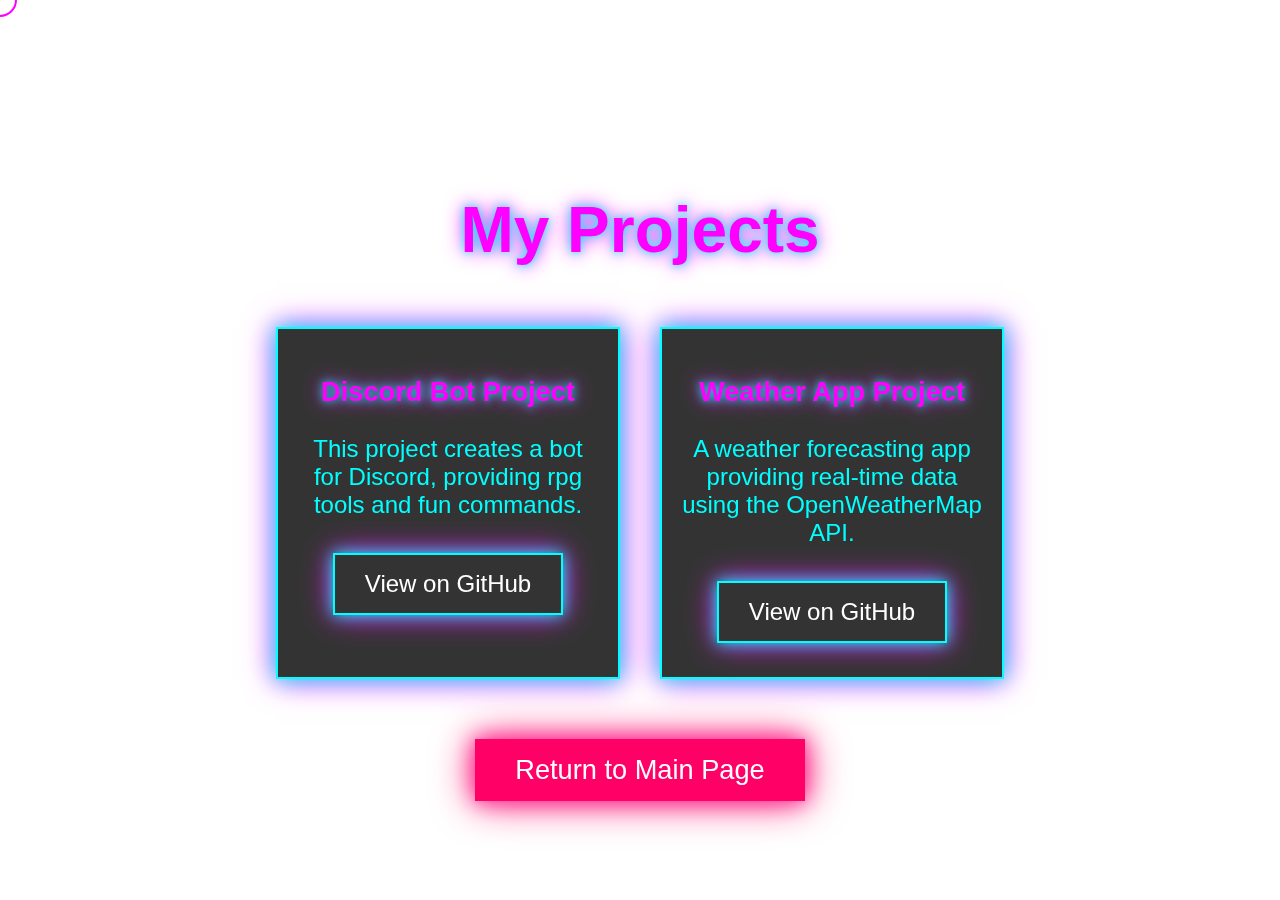
==== projects.html @ 643184d0 "Trying to fix the zoom problem." ====
<!DOCTYPE html>
<html lang="en">
<head>
  <meta charset="UTF-8">
  <meta name="viewport" content="width=device-width, initial-scale=0.5, maximum-scale=2.0, user-scalable=yes">
  <title>My Projects</title>
  <link rel="stylesheet" href="style.css">
</head>
<body>
  <div class="custom-cursor" id="custom-cursor"></div>

  <!-- Video Background for Projects -->
  <div class="video-background">
    <video autoplay muted loop id="bg-video">
      <source src="assets/projects.mp4" type="video/mp4">
      Your browser does not support the video tag.
    </video>
  </div>

  

  <!-- Projects Content -->
  <div class="content">
    <header>
      <h1>My Projects</h1>
    </header>

    <div class="projects-container">
      <div class="project-card">
        <div class="card-content">
          <h3>Discord Bot Project</h3>
          <p>This project creates a bot for Discord, providing rpg tools and fun commands.</p>
          <a href="https://github.com/Alexxx1407/Projet_DiscordV2" target="_blank" class="cyberpunk-button">View on GitHub</a>
        </div>
      </div>

      
    
      <div class="project-card">
        <div class="card-content">
          <h3>Weather App Project</h3>
          <p>A weather forecasting app providing real-time data using the OpenWeatherMap API.</p>
          <a href="https://github.com/Alexxx1407/App_Meteo" target="_blank" class="cyberpunk-button">View on GitHub</a>
        </div>
      </div>
    </div>
    

    <!-- Return to Main Page Button -->
    <div class="return-button-container">
      <a href="index.html" id="return-button" class="cyberpunk-button">Return to Main Page</a>
    </div>
  </div>

  <!-- Sound Effect for Buttons -->
  <audio id="cyberpunk-sound" src="assets/click_return.mp4"></audio>

  <!-- Script -->
  <script src="script.js"></script>
</body>

</html>
---- style.css ----
/* Full-page styles */
body, html {
  margin: 0;
  padding: 0;
  width: 100%;
  height: 100%;
  overflow: hidden;
  font-family: 'Orbitron', sans-serif;
  zoom: 1;
}

/* Video Background Styling */
.video-background {
  position: fixed;
  top: 0;
  left: 0;
  width: 100%;
  height: 100%;
  z-index: -1;
  overflow: hidden;
}

#bg-video {
  width: 100%;
  height: 100%;
  object-fit: cover;
}

/* Content styling */
.content {
  position: relative;
  z-index: 1;
  color: #00ffff;
  text-align: center;
  padding-top: 150px;
}

header h1 {
  font-size: 4rem;
  color: #ff00ff;
  text-shadow: 0 0 10px #00ffff, 0 0 20px #ff00ff;
  margin-bottom: 50px;
}

/* Cyberpunk Button Styling */
.cyberpunk-button {
  display: inline-block;
  margin: 10px;
  padding: 15px 30px;
  color: #00ffff;
  background-color: transparent;
  border: 2px solid #00ffff;
  font-size: 1.5rem;
  text-decoration: none;
  position: relative;
  overflow: hidden;
  box-shadow: 0 0 15px #00ffff, 0 0 30px #ff00ff;
  cursor: pointer;
  transition: all 0.3s ease;
}

.cyberpunk-button:hover {
  color: #ff00ff;
  border-color: #ff00ff;
  box-shadow: 0 0 30px #ff00ff, 0 0 60px #00ffff;
}

/* Slide-in Sidebar Menu Styling */
.side-menu {
  height: 100%;
  width: 0;
  position: fixed;
  z-index: 2;
  top: 0;
  left: 0;
  background-color: rgba(0, 0, 0, 0.9);
  overflow-x: hidden;
  transition: 0.5s;
  padding-top: 60px;
  color: #00ffff;
  text-shadow: 0 0 10px #ff00ff, 0 0 20px #00ffff;
}

.side-menu h2 {
  font-size: 2rem;
  padding-left: 20px;
}

.side-menu p {
  font-size: 2rem;
  padding-left: 20px;
  padding-right: 20px;
}

/* Close Button */
.close-btn {
  position: absolute;
  top: 20px;
  right: 25px;
  font-size: 3rem;
  text-decoration: none;
  color: #ff00ff;
  cursor: pointer;
}

/* Open Button for Sidebar */
.open-btn {
  position: fixed;
  top: 40px;
  left: 20px;
  font-size: 2rem;
  color: #00ffff;
  cursor: pointer;
  background: transparent;
  border: none;
  padding: 10px 40px;
  text-shadow: 0 0 10px #00ffff, 0 0 20px #ff00ff;
  transition: 0.3s ease;
}

.open-btn:hover {
  color: #ff00ff;
  text-shadow: 0 0 30px #ff00ff, 0 0 60px #00ffff;
}

/* Custom styling for Return to Main Page button */
#return-button {
  display: inline-block;
  margin-top: 50px;
  padding: 15px 40px;
  color: #ffffff;
  background-color: #ff0066;
  border: none;
  font-size: 1.7rem;
  text-decoration: none;
  position: relative;
  overflow: hidden;
  box-shadow: 0 0 20px #ff3399, 0 0 40px #ff0066;
  cursor: pointer;
  transition: all 0.3s ease;
}

#return-button:hover {
  background-color: #ff3399;
  box-shadow: 0 0 40px #ff3399, 0 0 80px #ff66cc;
}


.projects-container {
  display: flex;
  flex-wrap: wrap;
  justify-content: center;
  gap: 20px;
}

/* Project Card Styling */
.project-card {
  background-color: rgba(0, 0, 0, 0.8);
  border: 2px solid #00ffff;
  width: 100%;  /* Make it responsive */
  max-width: 300px;  /* Set a maximum width to prevent it from being too wide */
  padding: 20px;
  text-align: center;
  box-shadow: 0 0 20px #00ffff, 0 0 30px #ff00ff;
  transition: transform 0.4s ease, box-shadow 0.4s ease;
  margin: 10px;
}

.project-card:hover {
  transform: scale(1.05);
  box-shadow: 0 0 40px #ff00ff, 0 0 60px #00ffff;
}


.project-card h3 {
  font-size: 1.7rem;
  color: #ff00ff;
  text-shadow: 0 0 10px #00ffff, 0 0 20px #ff00ff;
}

.project-card p {
  font-size: 1.5rem;
  color: #00ffff;
}

.project-card a {
  display: inline-block;
  margin-top: 10px;
  color: #ffffff;
}



.cyberpunk-button:hover {
  color: #ff00ff;
  border-color: #ff00ff;
  box-shadow: 0 0 30px #ff00ff, 0 0 60px #00ffff;
  transform: translateY(-5px) scale(1.05);
  transition: all 0.3s ease;
}

/* Footer Styling */
.footer {
  position: absolute;
  bottom: 0;
  width: 100%;
  text-align: center;
  font-size: 22px;
  padding: 20px;
  background-color: rgba(0, 0, 0, 0.7);
  color: #00ffff;
  box-shadow: 0 0 10px #00ffff, 0 0 20px #ff00ff;
  text-shadow: 0 0 10px #00ffff, 0 0 20px #ff00ff;
}

/*  style for the welcome text   */
.typewriter h1 {
  overflow: hidden;
  border-right: 3px solid #00ffff; /* Typewriter cursor */
  white-space: nowrap;
  margin: 0 auto;
  font-size: 3rem;
  animation: typing 3.5s steps(30, end), blink-caret 0.75s step-end infinite;
}

@keyframes typing {
  from { width: 0; }
  to { width: 100%; }
}

@keyframes blink-caret {
  from, to { border-color: transparent; }
  50% { border-color: #00ffff; }
}

/* Glitch effect with different color shades */
.glitch-text {
  font-size: 4rem;
  color: #00ffff;
  position: relative;
  animation: glitch-flicker 3s infinite alternate-reverse; /* Flicker every 3 seconds */
}

.glitch-text::before,
.glitch-text::after {
  content: "Glitch Effect";
  position: absolute;
  top: 0;
  left: 0;
  width: 100%;
  height: 100%;
  opacity: 0.8;
  color: #ff00ff;
  animation: glitch 1.5s infinite; /* Glitch every 1.5 seconds */
  z-index: -1;
}


.glitch-text::before {
  left: 2px;
  text-shadow: -2px 0 #ff00ff;
  clip: rect(10px, 9999px, 100px, 0);
  animation: glitch 1.5s infinite ease-in-out alternate-reverse; /* Glitch alternate timing */
}

.glitch-text::after {
  left: -2px;
  text-shadow: -2px 0 #00ffff, 2px 2px 2px rgba(255, 255, 255, 0.2);
  clip: rect(40px, 9999px, 80px, 0);
  animation: glitch 1.5s infinite ease-in-out; /* Glitch alternate timing */
}

/* Glitch Animation Keyframes */
@keyframes glitch {
  0% {
    clip: rect(5px, 9999px, 80px, 0);
    transform: skew(0.3deg);
  }
  15% {
    clip: rect(85px, 9999px, 100px, 0);
    transform: skew(1deg);
  }
  30% {
    clip: rect(45px, 9999px, 90px, 0);
    transform: skew(0.5deg);
  }
  45% {
    clip: rect(15px, 9999px, 70px, 0);
    transform: skew(1.5deg);
  }
  60% {
    clip: rect(30px, 9999px, 90px, 0);
    transform: skew(0deg);
  }
  75% {
    clip: rect(55px, 9999px, 110px, 0);
    transform: skew(-0.5deg);
  }
  100% {
    clip: rect(65px, 9999px, 120px, 0);
    transform: skew(-1.2deg);
  }
}

@keyframes glitch-flicker {
  0%, 100% {
    opacity: 1;
  }
  50% {
    opacity: 0.7; /* Gentle flicker */
  }
}

/* Cursor edit */
body {
  cursor: none;
}

.custom-cursor {
  width: 30px;
  height: 30px;
  position: absolute;
  border: 2px solid #ff00ff;
  border-radius: 50%;
  pointer-events: none;
  transform: translate(-50%, -50%);
}

.about-section {
  text-align: center;
  padding: 50px;
  color: #00ffff;
}

.profile-pic {
  border-radius: 50%;
  width: 150px;
  height: 150px;
  margin-bottom: 20px;
  box-shadow: 0 0 10px #ff00ff, 0 0 20px #00ffff;
}

.about-section p {
  font-size: 1.2rem;
  margin-bottom: 30px;
}

ul {
  list-style: none;
  padding: 0;
  font-size: 1.2rem;
}

ul li {
  padding: 5px 0;
}

@media (max-width: 768px) {
  .project-card {
    max-width: 90%;  /* Make cards take up most of the screen on mobile */
  }

  h1 {
    font-size: 2.5rem;  /* Reduce the heading size */
  }
}
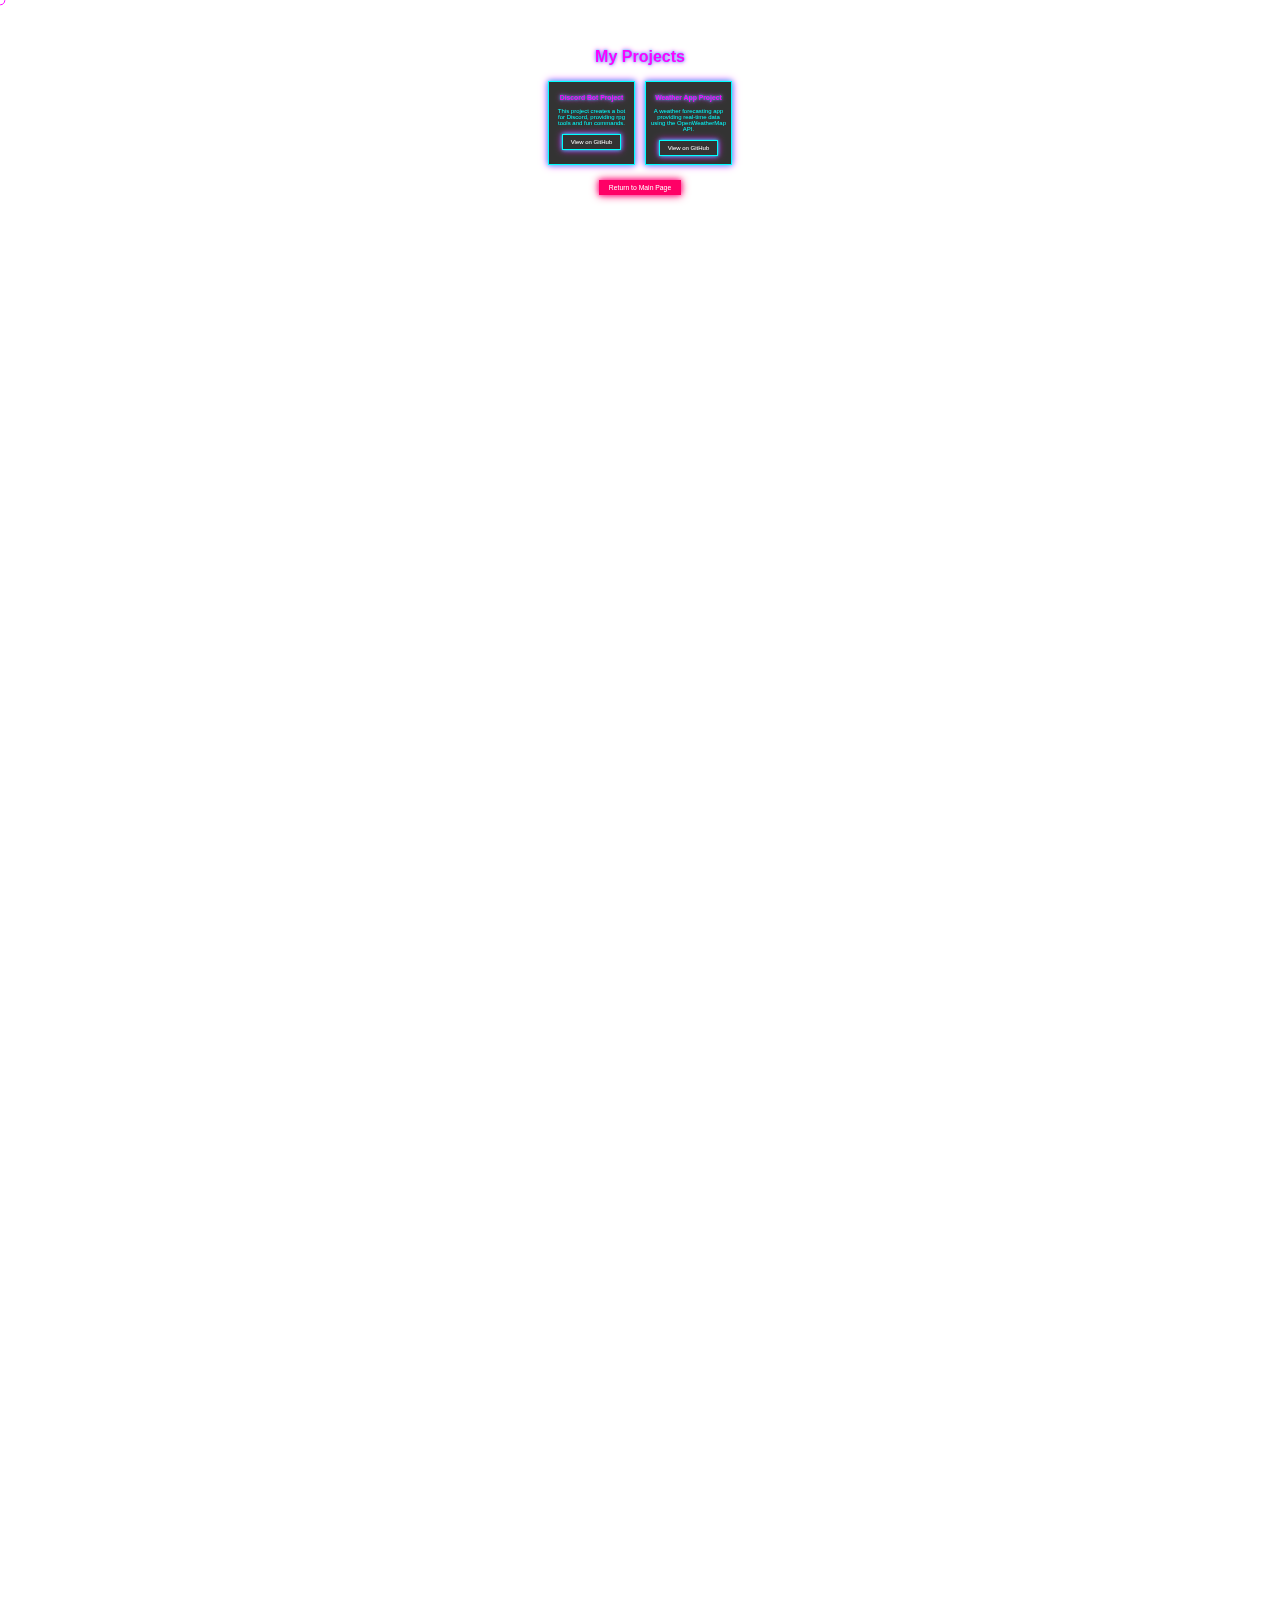
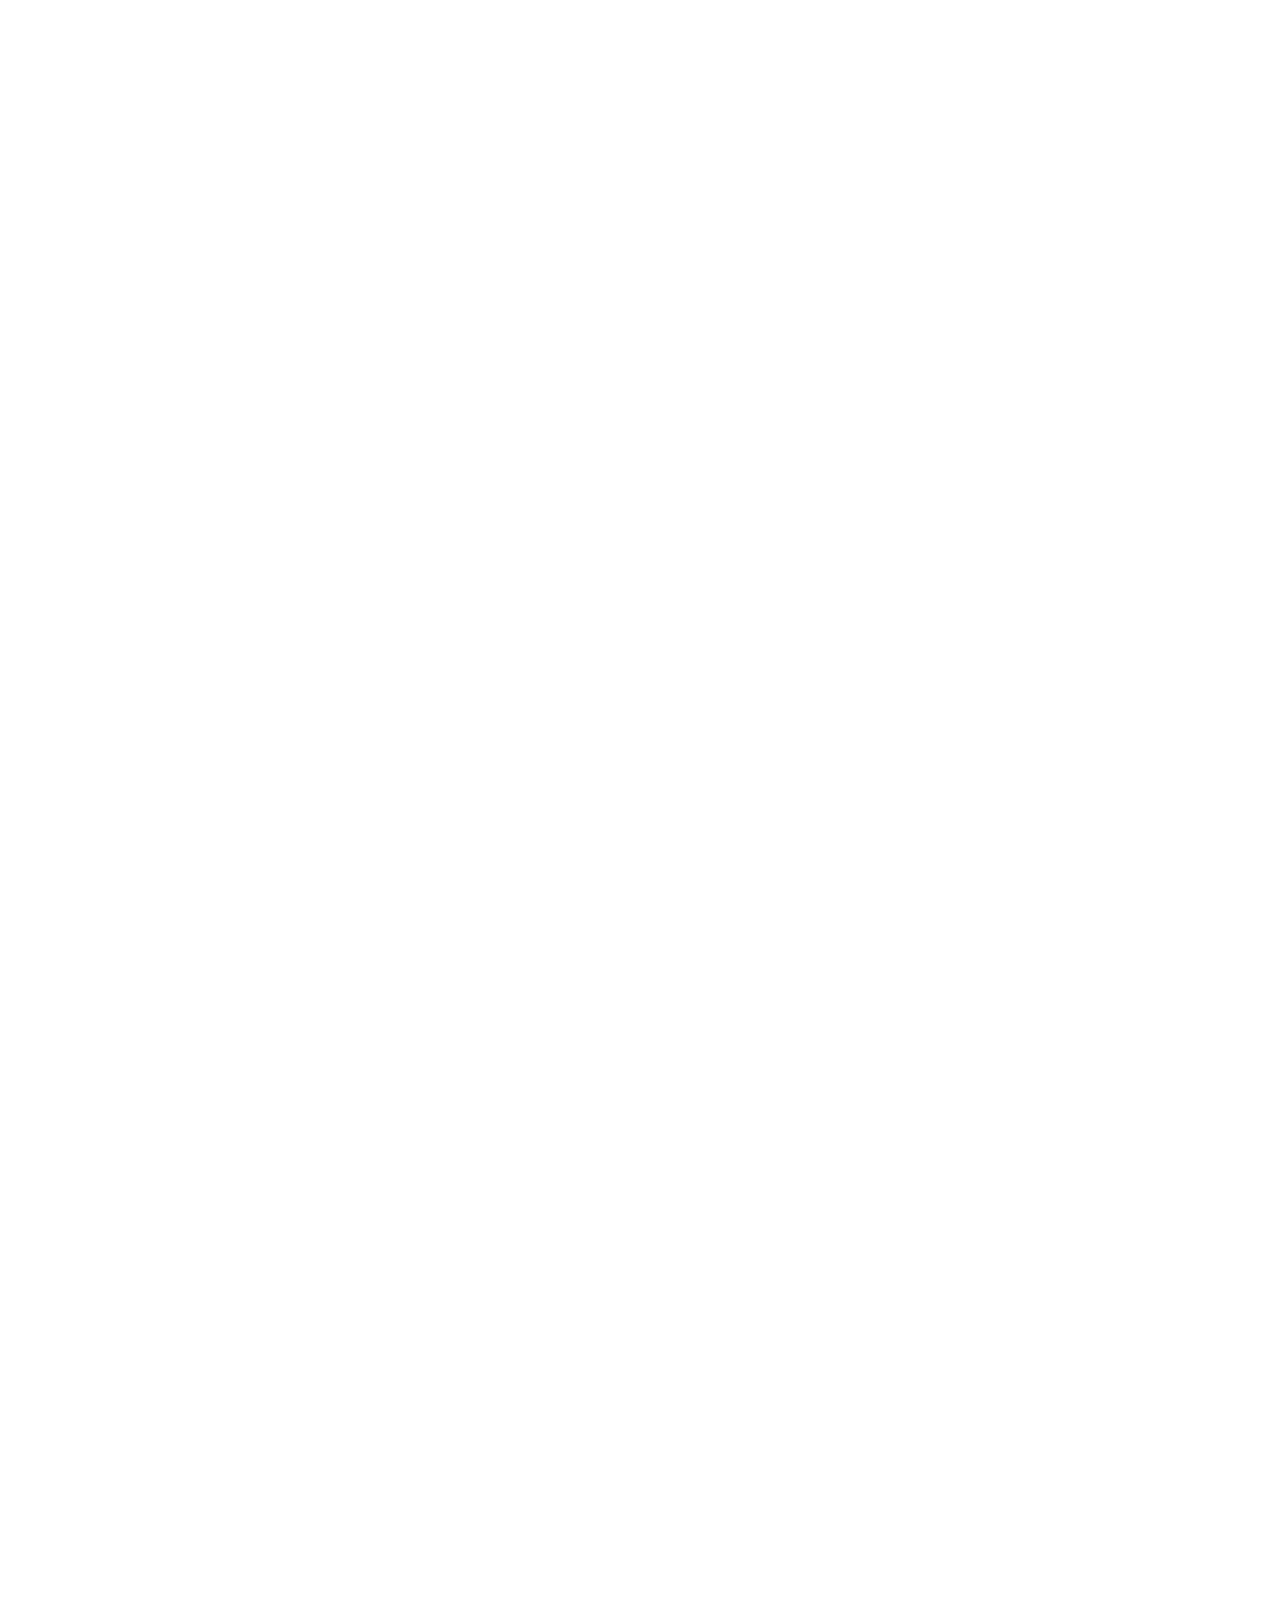
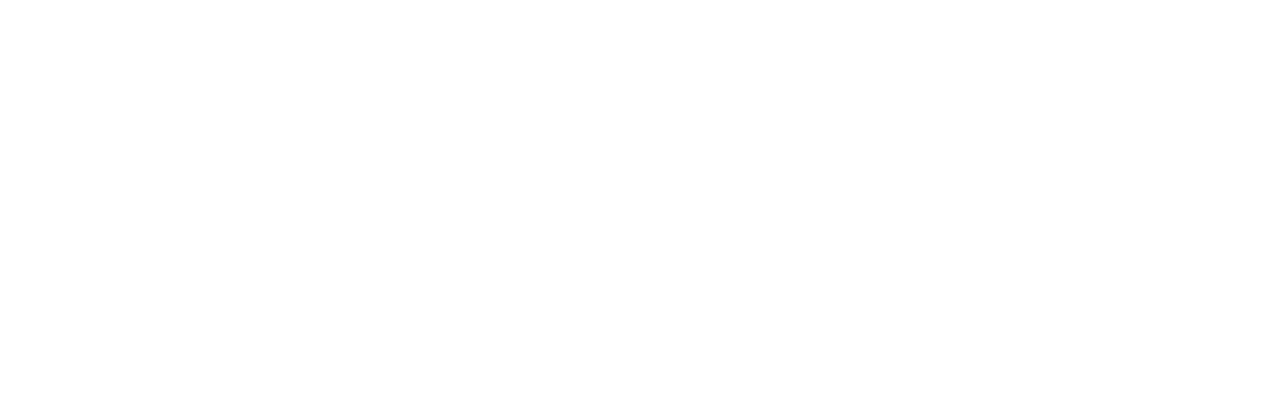
==== commit f5b7509d: "Trying to fix the zoom problem." ====
--- a/projects.html
+++ b/projects.html
@@ -2,7 +2,7 @@
 <html lang="en">
 <head>
   <meta charset="UTF-8">
-  <meta name="viewport" content="width=device-width, initial-scale=0.5, maximum-scale=2.0, user-scalable=yes">
+  <meta name="viewport" content="width=device-width, initial-scale=0.7">
   <title>My Projects</title>
   <link rel="stylesheet" href="style.css">
 </head>
--- a/style.css
+++ b/style.css
@@ -6,7 +6,7 @@
   height: 100%;
   overflow: hidden;
   font-family: 'Orbitron', sans-serif;
-  zoom: 1;
+  zoom: 0.5;
 }
 
 /* Video Background Styling */
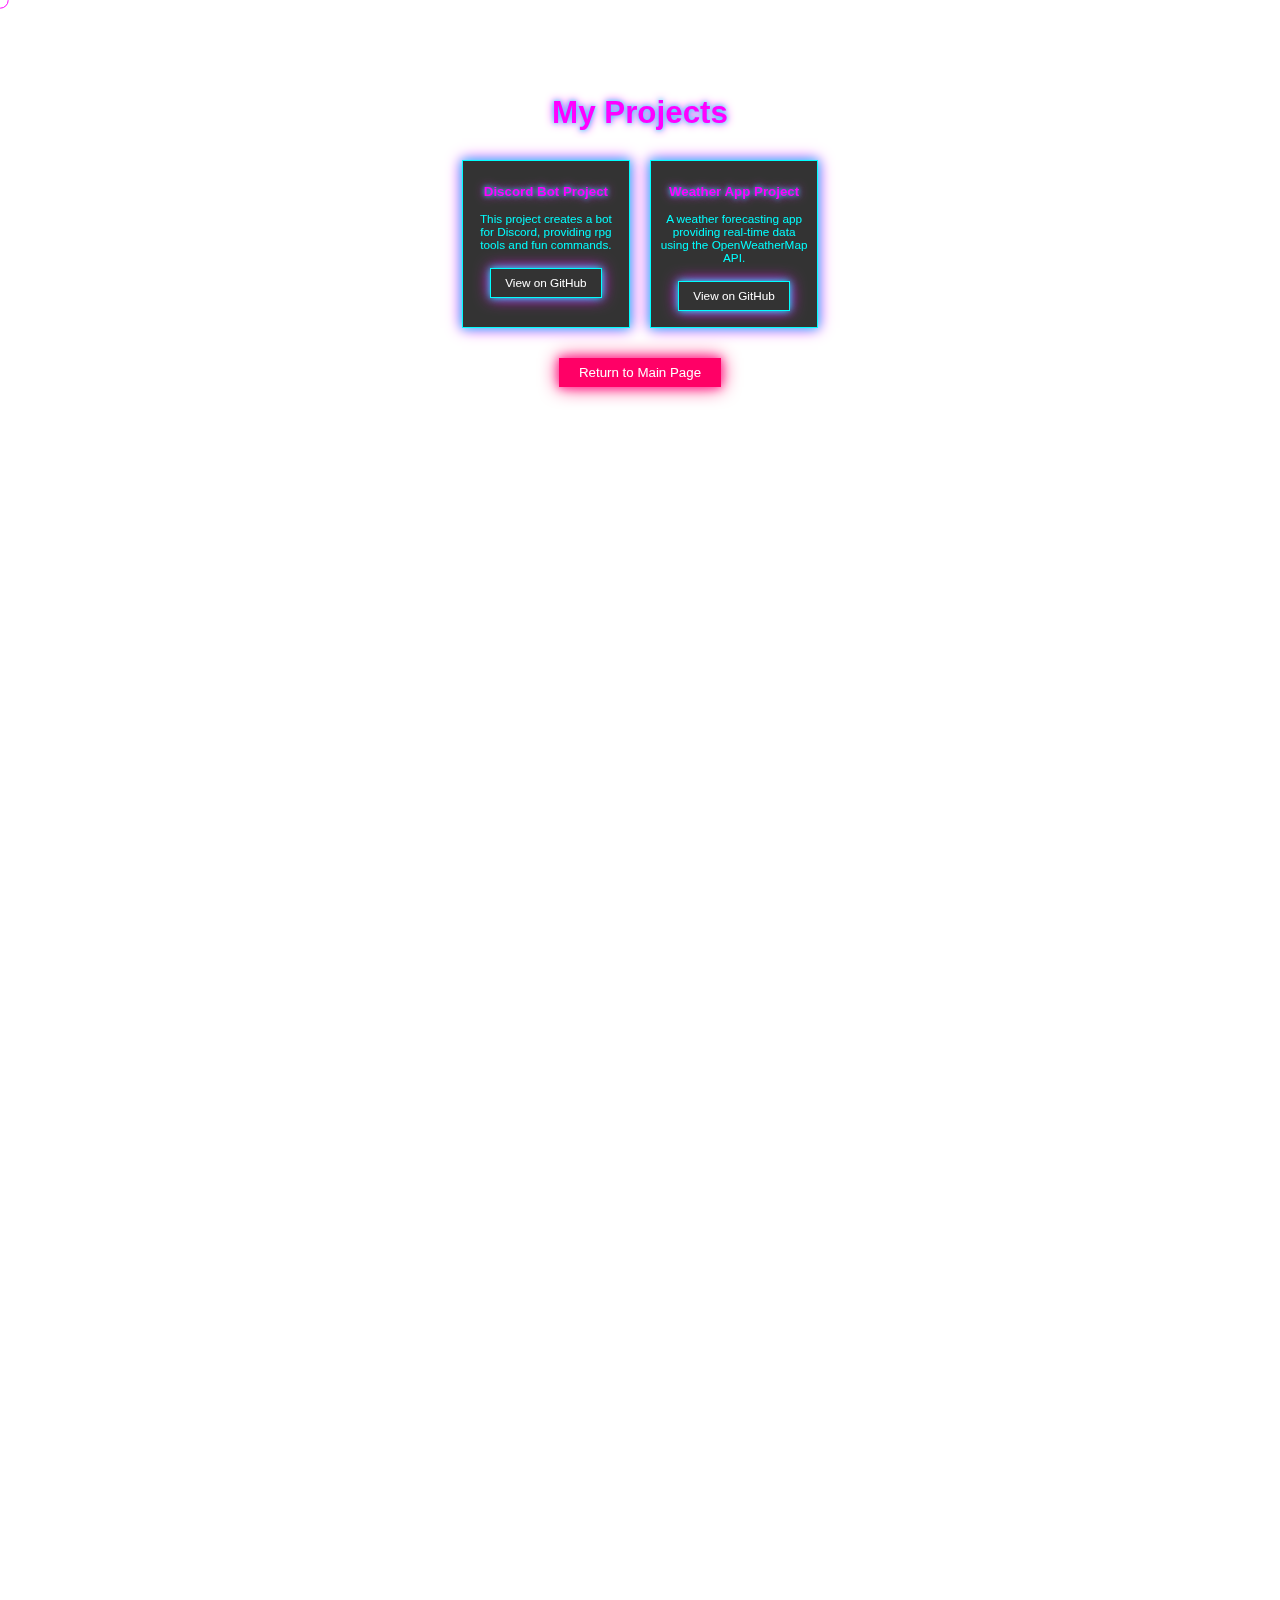
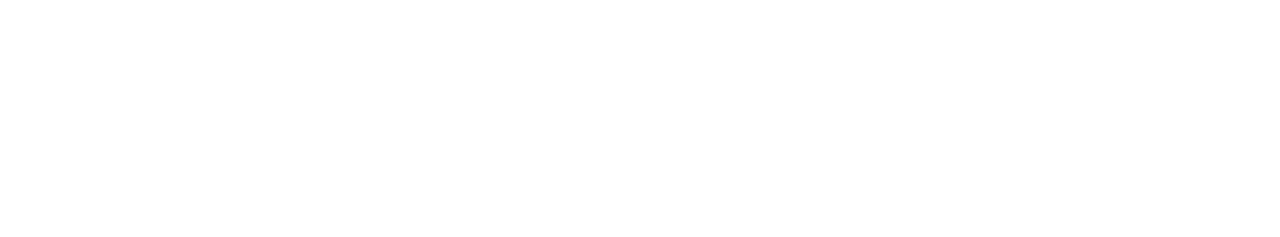
==== commit 5ada1144: "Trying to fix the zoom problem." ====
--- a/style.css
+++ b/style.css
@@ -6,7 +6,7 @@
   height: 100%;
   overflow: hidden;
   font-family: 'Orbitron', sans-serif;
-  zoom: 0.5;
+  zoom: 0.7;
 }
 
 /* Video Background Styling */
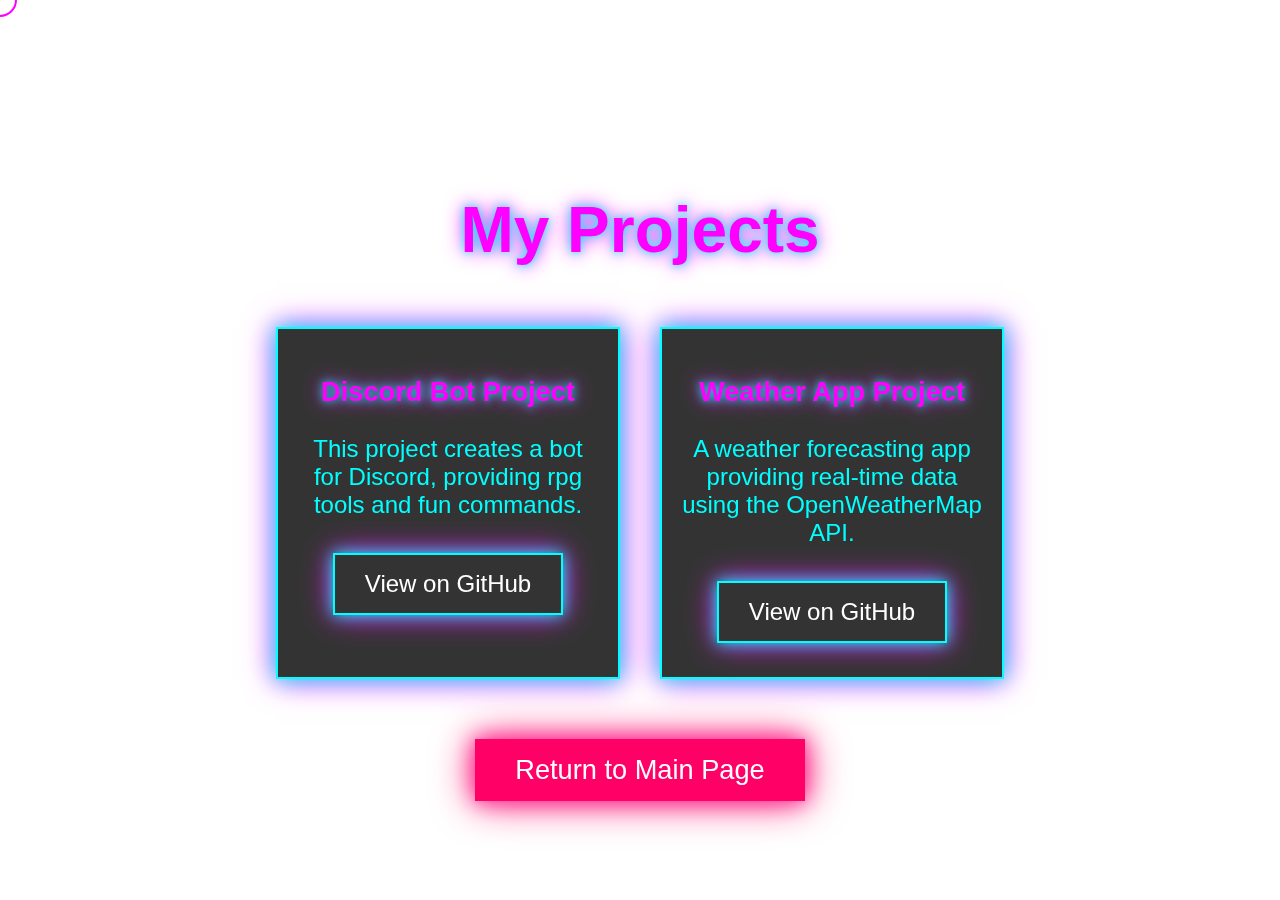
==== commit be81c326: "Trying to fix the zoom problem." ====
--- a/projects.html
+++ b/projects.html
@@ -2,7 +2,7 @@
 <html lang="en">
 <head>
   <meta charset="UTF-8">
-  <meta name="viewport" content="width=device-width, initial-scale=0.7">
+  <meta name="viewport" content="width=device-width, initial-scale=0.5, maximum-scale=2.0, user-scalable=yes">
   <title>My Projects</title>
   <link rel="stylesheet" href="style.css">
 </head>
--- a/style.css
+++ b/style.css
@@ -6,7 +6,6 @@
   height: 100%;
   overflow: hidden;
   font-family: 'Orbitron', sans-serif;
-  zoom: 0.7;
 }
 
 /* Video Background Styling */
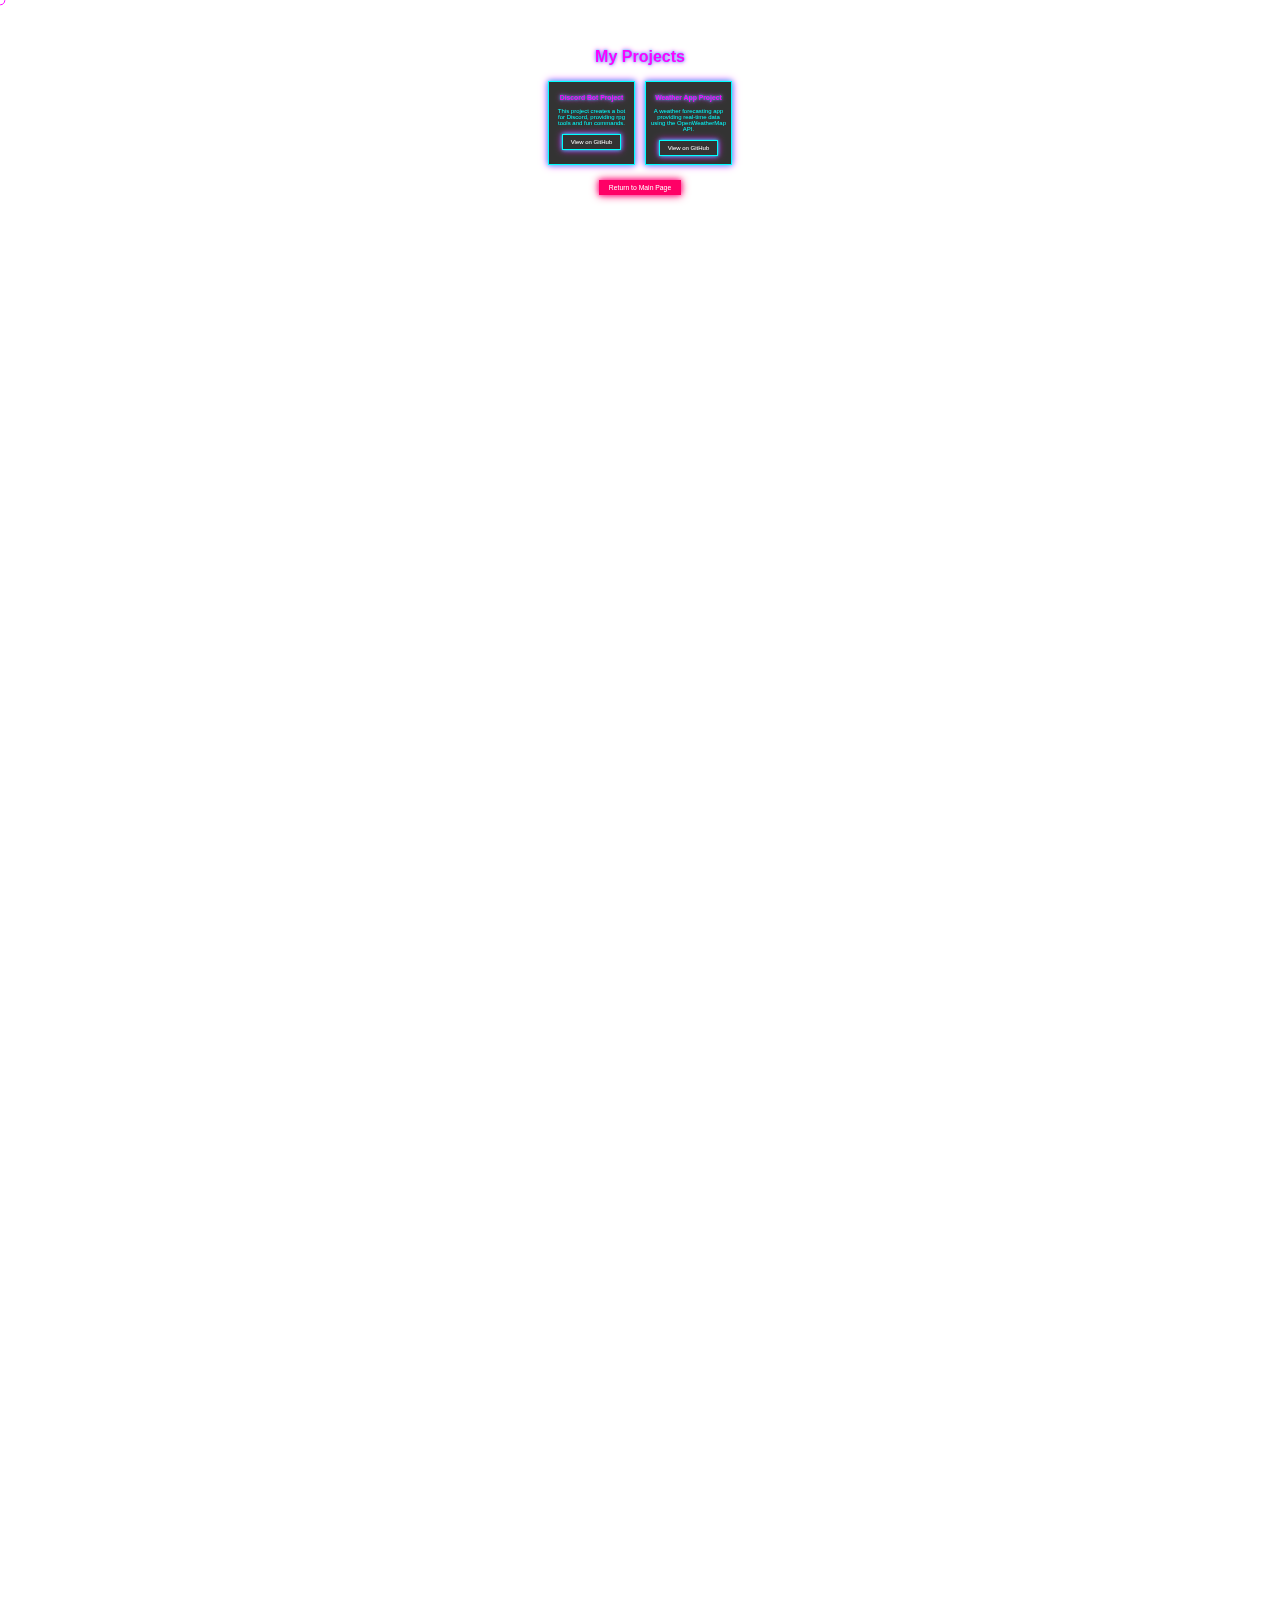
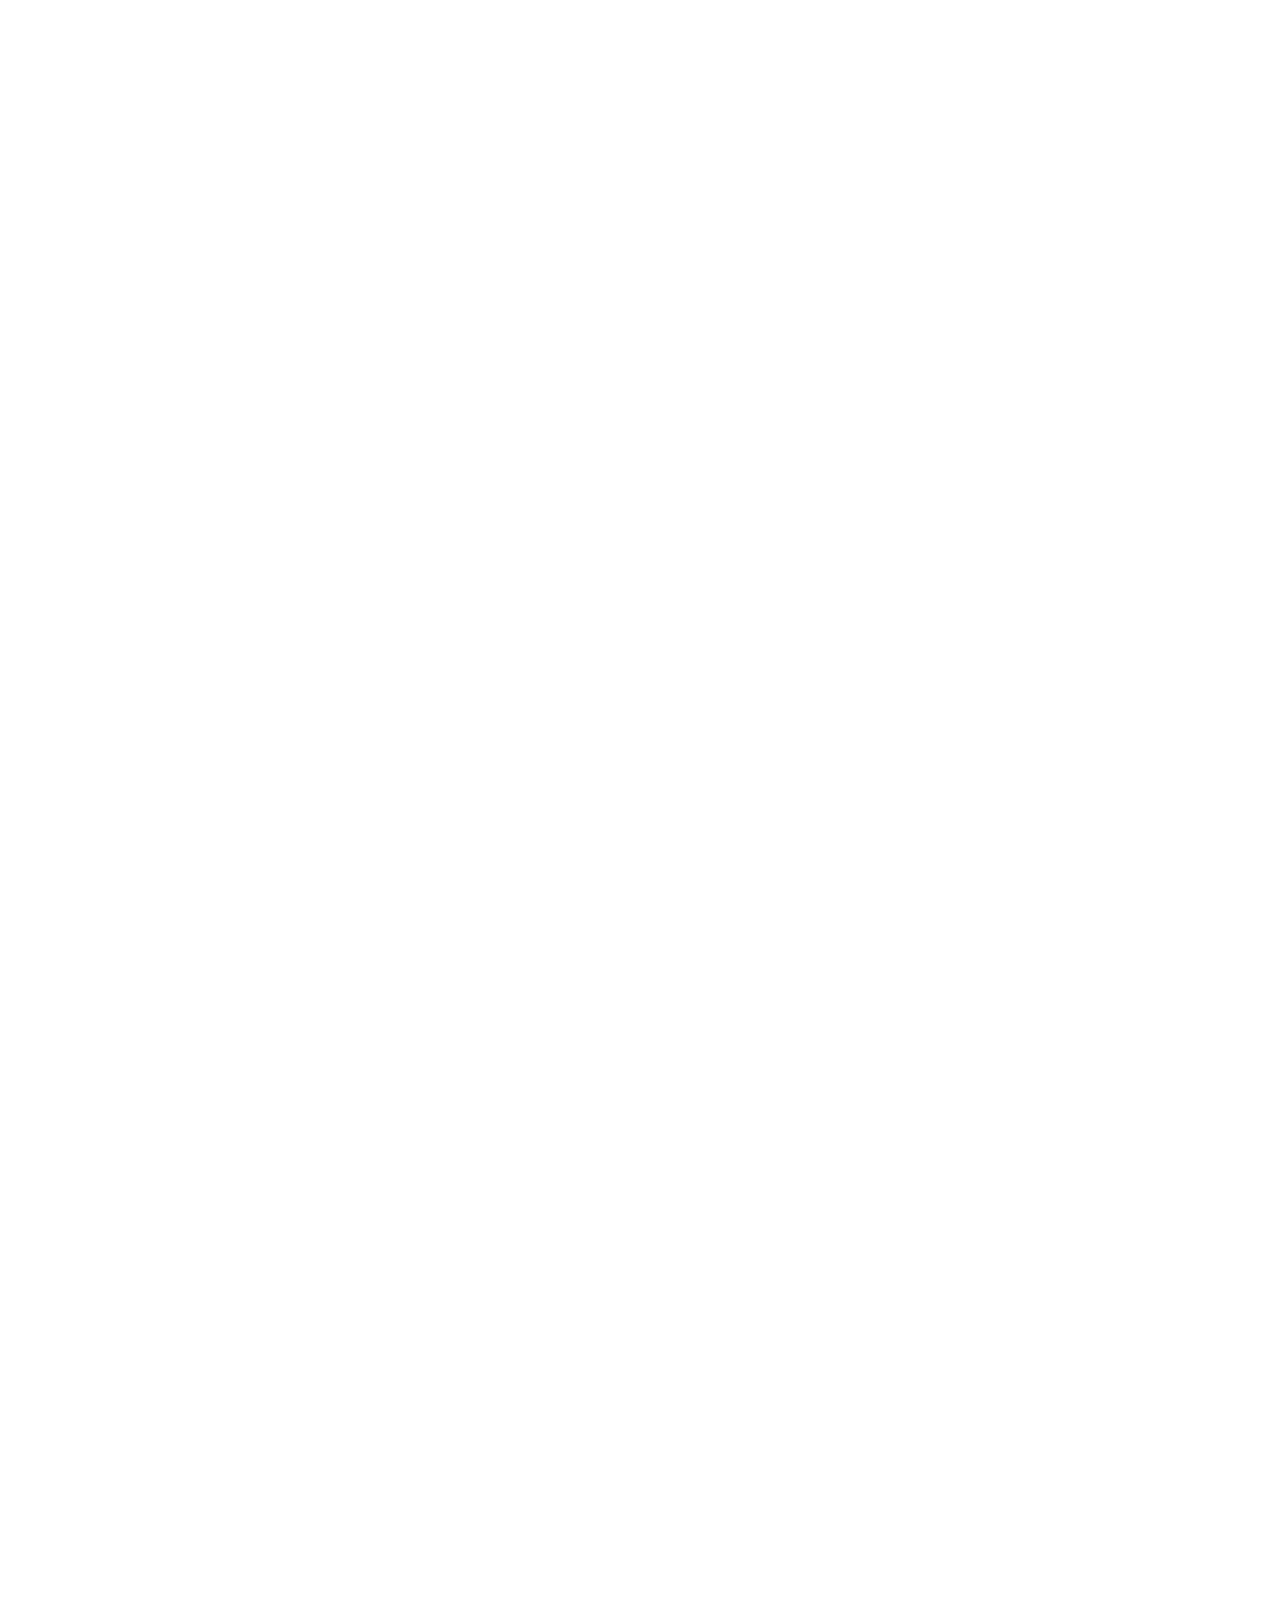
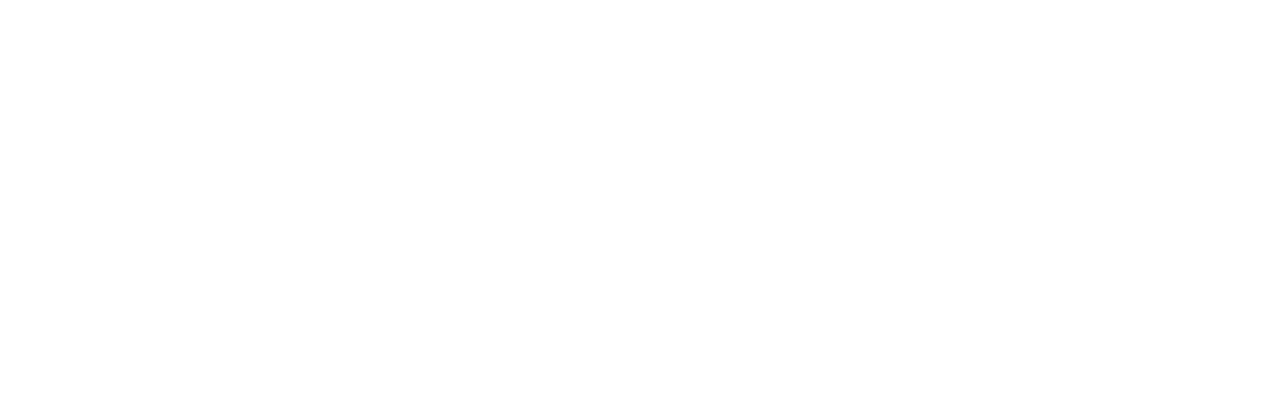
==== commit a7bb6a62: "Trying to fix the zoom problem." ====
--- a/projects.html
+++ b/projects.html
@@ -2,7 +2,7 @@
 <html lang="en">
 <head>
   <meta charset="UTF-8">
-  <meta name="viewport" content="width=device-width, initial-scale=0.5, maximum-scale=2.0, user-scalable=yes">
+  <meta name="viewport" content="width=device-width, initial-scale=1, maximum-scale=2.0, user-scalable=yes">
   <title>My Projects</title>
   <link rel="stylesheet" href="style.css">
 </head>
--- a/style.css
+++ b/style.css
@@ -6,6 +6,7 @@
   height: 100%;
   overflow: hidden;
   font-family: 'Orbitron', sans-serif;
+  zoom: 0.5;
 }
 
 /* Video Background Styling */
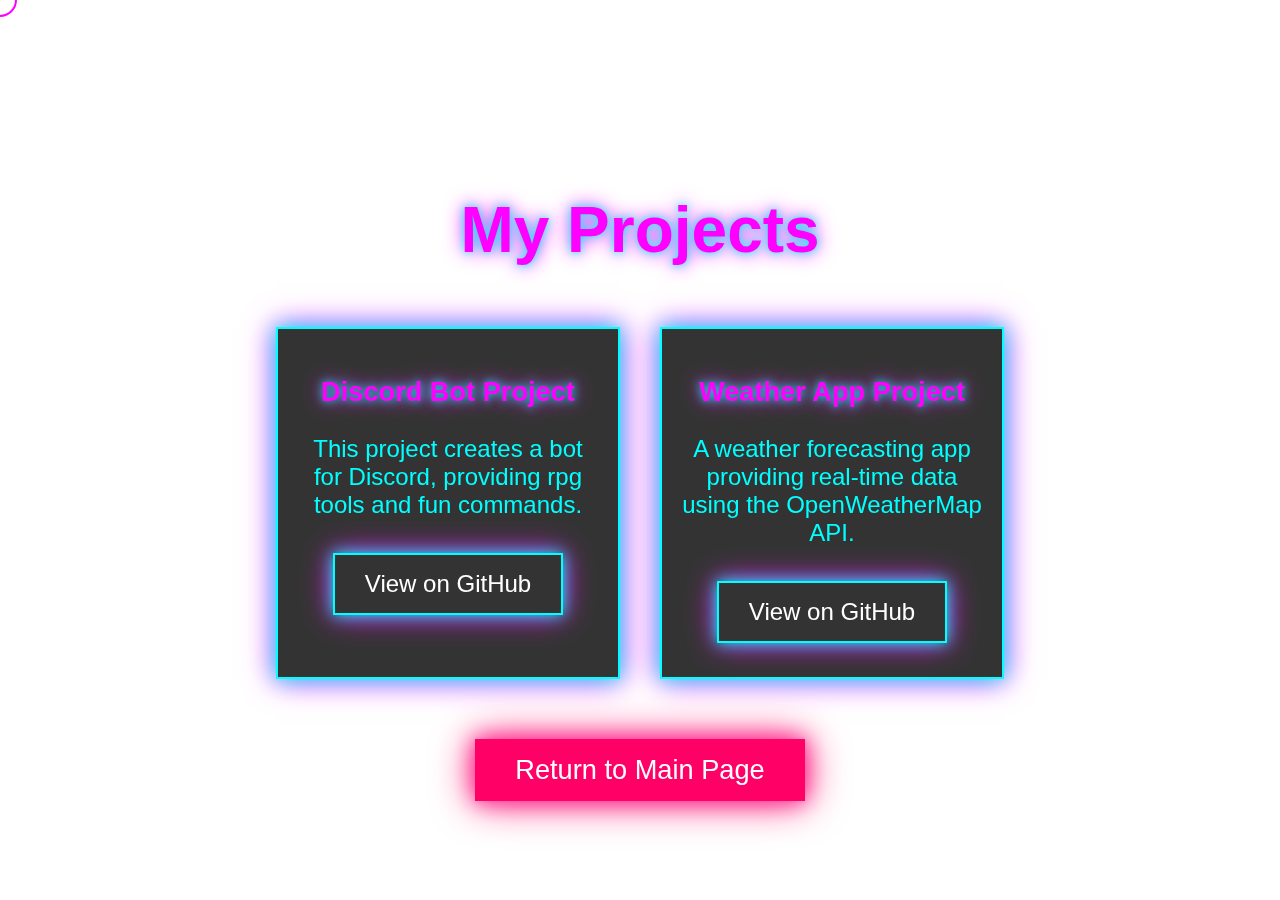
==== commit 50533607: "Trying to fix the zoom problem." ====
--- a/projects.html
+++ b/projects.html
@@ -2,7 +2,7 @@
 <html lang="en">
 <head>
   <meta charset="UTF-8">
-  <meta name="viewport" content="width=device-width, initial-scale=1, maximum-scale=2.0, user-scalable=yes">
+  <meta name="viewport" content="width=device-width, initial-scale=0.8">
   <title>My Projects</title>
   <link rel="stylesheet" href="style.css">
 </head>
--- a/style.css
+++ b/style.css
@@ -6,7 +6,12 @@
   height: 100%;
   overflow: hidden;
   font-family: 'Orbitron', sans-serif;
-  zoom: 0.5;
+}
+
+.content {
+  max-width: 1200px; /* Ensure the content doesn't overflow beyond a certain width */
+  margin: 0 auto;
+  padding: 20px;
 }
 
 /* Video Background Styling */
